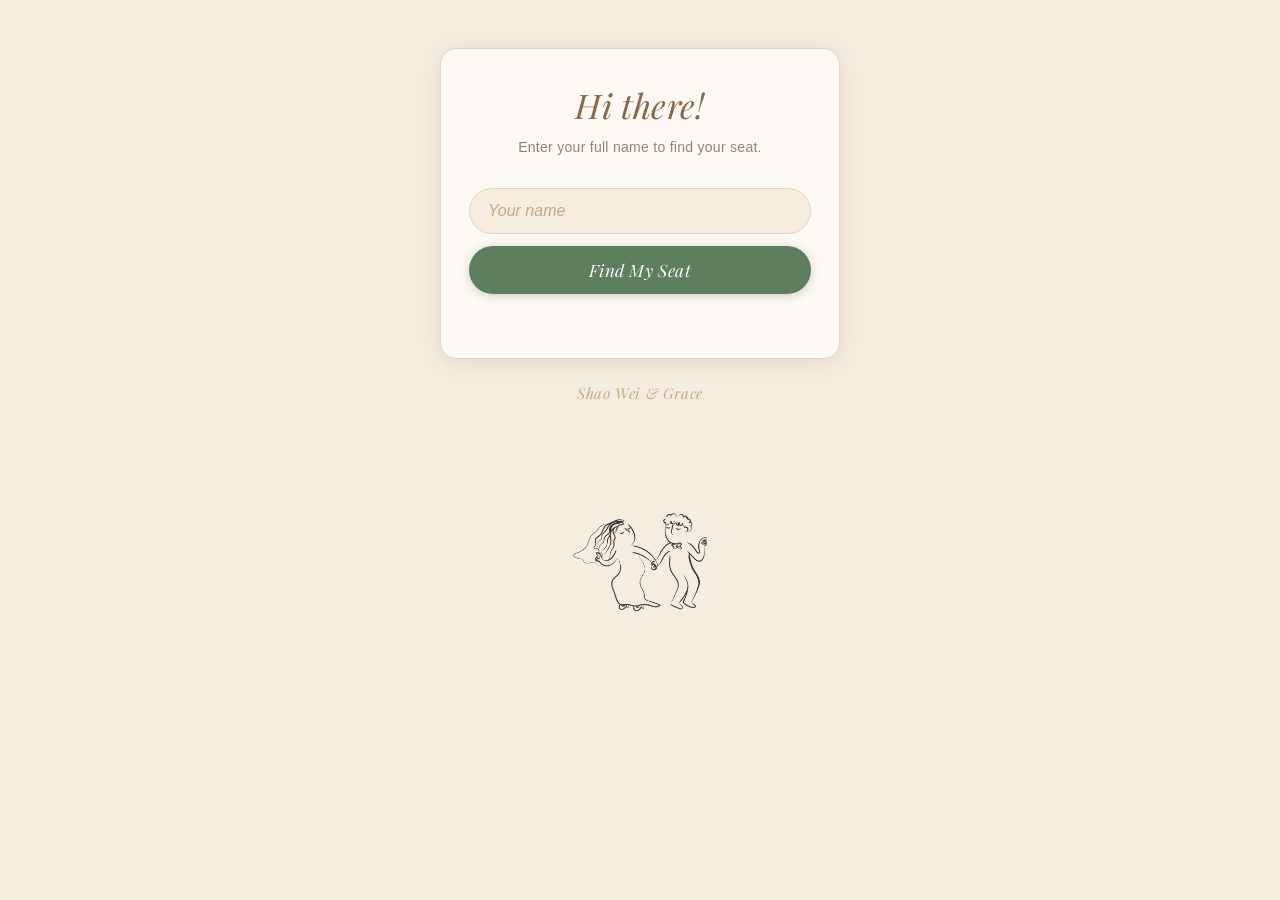
==== seating.html @ 35ec25fa "Initial wedding RSVP + seating website" ====
<!DOCTYPE html>
<html lang="en">
<head>
  <meta charset="UTF-8">
  <title>Find Your Table</title>
  <meta name="viewport" content="width=device-width, initial-scale=1.0">
  <link rel="stylesheet" href="style.css">
  <link href="https://fonts.googleapis.com/css2?family=Playfair+Display:ital,wght@0,400;0,600;1,400&display=swap" rel="stylesheet">
</head>
<body>

  <div class="page-wrap">

    <main class="card">

      <div class="header">
        <h1>Hi there!</h1>
        <p class="subtitle">Enter your full name to find your seat.</p>
      </div>

      <div class="search-area">
        <label for="nameInput" class="sr-only">Your full name</label>
        <input
          id="nameInput"
          type="text"
          placeholder="Your name"
          autocomplete="off"
          autocorrect="off"
          spellcheck="false"
        >
        <button onclick="findGuest()" id="searchBtn">Find My Seat</button>
      </div>

      <div id="result" role="status" aria-live="polite"></div>

    </main>

    <p class="footer-deco">Shao Wei &amp; Grace</p>

    <!-- Footer illustration block -->
    <div class="footer-illustration">
      <img
        src="assets/footer-illustration-bride-groom.png"
        alt=""
        role="presentation"
        onerror="this.parentElement.style.display='none'"
      >
    </div>

  </div>

  <script src="script.js"></script>
</body>
</html>
---- style.css ----
/* ============================================================
   WEDDING — style.css
   Shared between seating.html and index.html (RSVP)
   Palette: sage, cream, warm beige, light brown
   ============================================================ */

:root {
  --sage:        #8aab89;
  --sage-dark:   #5e7f5d;
  --sage-light:  #c8dbc7;
  --beige:       #f5ede0;
  --beige-dark:  #e4d3be;
  --brown:       #8b6748;
  --brown-light: #c9a882;
  --cream:       #fdf9f4;
  --text:        #4a3728;
  --text-soft:   #9a8070;
  --shadow:      rgba(74, 55, 40, 0.10);
  --radius:      16px;

  --font-sans:   "Gill Sans Nova", "Gill Sans MT", "Gill Sans", Optima, Candara, sans-serif;
  --font-serif:  "Playfair Display", Georgia, "Times New Roman", serif;
}

/* ── Reset ──────────────────────────────────────────── */
*, *::before, *::after { box-sizing: border-box; margin: 0; padding: 0; }

.sr-only {
  position: absolute; width: 1px; height: 1px;
  overflow: hidden; clip: rect(0,0,0,0); white-space: nowrap;
}

/* ── Animations ─────────────────────────────────────── */
@keyframes fadeIn {
  from { opacity: 0; transform: translateY(10px); }
  to   { opacity: 1; transform: translateY(0); }
}

@keyframes fadeInUp {
  from { opacity: 0; transform: translateY(16px); }
  to   { opacity: 1; transform: translateY(0); }
}

@keyframes popIn {
  from { opacity: 0; transform: translateY(8px) scale(0.97); }
  to   { opacity: 1; transform: translateY(0)   scale(1); }
}

/* ── Body ───────────────────────────────────────────── */
body {
  font-family: var(--font-sans);
  background-color: var(--beige);
  min-height: 100dvh;
  display: flex;
  align-items: flex-start;
  justify-content: center;
  color: var(--text);
}

/* ── Page wrap (seating page) ───────────────────────── */
.page-wrap {
  width: 100%;
  max-width: 440px;
  display: flex;
  flex-direction: column;
  align-items: center;
  padding: 48px 20px 0;
  animation: fadeIn 0.8s ease both;
}

/* ── Main card (seating page) ───────────────────────── */
.card {
  width: 100%;
  background: var(--cream);
  border: 1px solid var(--beige-dark);
  border-radius: var(--radius);
  padding: 36px 28px 40px;
  box-shadow: 0 4px 24px var(--shadow);
}

/* ── Header ─────────────────────────────────────────── */
.header {
  text-align: center;
  margin-bottom: 30px;
}

h1 {
  font-family: var(--font-serif);
  font-style: italic;
  font-weight: 400;
  font-size: clamp(26px, 7vw, 34px);
  color: var(--brown);
  letter-spacing: 0.01em;
  line-height: 1.2;
}

.subtitle {
  margin-top: 10px;
  font-size: 14px;
  font-weight: 400;
  color: var(--text-soft);
  line-height: 1.6;
  letter-spacing: 0.02em;
}

/* ── Search area ────────────────────────────────────── */
.search-area {
  display: flex;
  flex-direction: column;
  gap: 12px;
}

input {
  width: 100%;
  padding: 13px 18px;
  border: 1px solid var(--beige-dark);
  border-radius: 50px;
  background: var(--beige);
  font-family: var(--font-sans);
  font-size: 16px;
  color: var(--text);
  outline: none;
  transition: border-color 0.2s, box-shadow 0.2s;
  appearance: none;
  -webkit-appearance: none;
}

input::placeholder {
  color: var(--brown-light);
  font-style: italic;
}

input:focus {
  border-color: var(--sage);
  box-shadow: 0 0 0 3px rgba(138, 171, 137, 0.2);
  background: #fff;
}

button {
  width: 100%;
  padding: 13px 28px;
  border: none;
  border-radius: 50px;
  background: var(--sage-dark);
  color: #fff;
  font-family: var(--font-serif);
  font-style: italic;
  font-size: 17px;
  letter-spacing: 0.03em;
  cursor: pointer;
  box-shadow: 0 2px 10px rgba(94, 127, 93, 0.3);
  transition: background 0.2s, box-shadow 0.2s, transform 0.12s;
  -webkit-tap-highlight-color: transparent;
}

button:hover {
  background: #4e6e4d;
  box-shadow: 0 4px 14px rgba(94, 127, 93, 0.38);
}

button:active {
  transform: scale(0.97);
  box-shadow: 0 1px 6px rgba(94, 127, 93, 0.25);
}

/* ── Result area ────────────────────────────────────── */
#result {
  margin-top: 24px;
  display: flex;
  flex-direction: column;
  gap: 12px;
}

/* ── Found: result card ─────────────────────────────── */
.result-card {
  display: flex;
  align-items: center;
  gap: 16px;
  background: #fff;
  border: 1px solid var(--beige-dark);
  border-radius: var(--radius);
  padding: 18px 20px;
  box-shadow: 0 2px 10px var(--shadow);
  animation: popIn 0.35s cubic-bezier(0.34, 1.46, 0.64, 1) both;
}

.table-badge {
  flex-shrink: 0;
  width: 54px;
  height: 54px;
  border-radius: 50%;
  background: var(--beige);
  border: 1px solid var(--beige-dark);
  display: flex;
  flex-direction: column;
  align-items: center;
  justify-content: center;
}

.badge-label {
  font-size: 8px;
  font-weight: 600;
  letter-spacing: 0.1em;
  text-transform: uppercase;
  color: var(--text-soft);
  line-height: 1;
}

.badge-number {
  font-family: var(--font-serif);
  font-size: 22px;
  font-weight: 600;
  color: var(--brown);
  line-height: 1.1;
}

.result-info { flex: 1; min-width: 0; }

.result-name {
  font-family: var(--font-serif);
  font-size: 17px;
  font-weight: 600;
  color: var(--text);
  white-space: nowrap;
  overflow: hidden;
  text-overflow: ellipsis;
}

.result-desc {
  margin-top: 3px;
  font-size: 13px;
  color: var(--text-soft);
}

/* ── Not found card ─────────────────────────────────── */
.not-found-card {
  background: var(--cream);
  border: 1px solid var(--beige-dark);
  border-radius: var(--radius);
  padding: 22px 20px;
  text-align: center;
  animation: popIn 0.3s ease both;
}

.not-found-card strong {
  display: block;
  font-family: var(--font-serif);
  font-size: 16px;
  color: var(--brown);
  margin-bottom: 6px;
}

.not-found-card p {
  font-size: 14px;
  color: var(--text-soft);
  line-height: 1.6;
}

/* ── Multiple matches label ─────────────────────────── */
.matches-header {
  text-align: center;
  font-size: 12px;
  color: var(--text-soft);
  letter-spacing: 0.08em;
  text-transform: uppercase;
}

/* ── Footer name ────────────────────────────────────── */
.footer-deco {
  font-family: var(--font-serif);
  font-style: italic;
  font-size: 15px;
  color: var(--brown-light);
  letter-spacing: 0.04em;
  text-align: center;
}

/* ── Footer illustration block (seating page) ────────── */
.footer-illustration {
  display: flex;
  flex-direction: column;
  align-items: center;
  text-align: center;
  width: 100%;
  padding: 36px 0 56px;
  animation: fadeInUp 1s ease 0.4s both;
}

.footer-illustration__label {
  font-family: var(--font-serif);
  font-style: italic;
  font-weight: 400;
  font-size: 16px;
  color: var(--text-soft);
  letter-spacing: 0.03em;
  margin-bottom: 20px;
}

.footer-illustration img {
  display: block;
  width: 100%;
  max-width: 260px;
  height: auto;
  object-fit: contain;
  opacity: 0.82;
}

/* Seating page footer spacing */
.page-wrap .footer-deco {
  margin-top: 24px;
}


/* ============================================================
   RSVP PAGE — index.html additions
   ============================================================ */

/* ── Body override for RSVP (full-width, no flex centering) ── */
body.rsvp-page {
  display: block;
  background-color: var(--beige);
  max-width: 100%;
}

/* ── Scroll reveal ───────────────────────────────────── */
.reveal {
  opacity: 0;
  transform: translateY(24px);
  transition: opacity 0.75s ease, transform 0.75s ease;
}
.reveal.revealed {
  opacity: 1;
  transform: translateY(0);
}

/* ── HERO ────────────────────────────────────────────── */
.hero {
  position: relative;
  width: 100%;
  height: 100svh;
  min-height: 520px;
  max-height: 800px;
  overflow: hidden;
  display: flex;
  align-items: flex-end;
  justify-content: center;
}

.hero__bg-picture {
  position: absolute;
  inset: 0;
  width: 100%;
  height: 100%;
  display: block;
}

.hero__bg {
  width: 100%;
  height: 100%;
  object-fit: cover;
  object-position: center 70%;
  display: block;
  background-color: #3a3630;
}

@media (max-width: 559px) {
  .hero__bg {
    object-position: center center;
  }
}

.hero__overlay {
  position: absolute;
  inset: 0;
  background: linear-gradient(
    to bottom,
    rgba(30, 24, 18, 0.00) 0%,
    rgba(30, 24, 18, 0.30) 50%,
    rgba(30, 24, 18, 0.60) 100%
  );
}

.hero__text {
  position: relative;
  z-index: 1;
  text-align: center;
  padding: 0 24px 52px;
  width: 100%;
}

.hero__eyebrow {
  font-family: var(--font-sans);
  font-size: 12px;
  letter-spacing: 0.18em;
  text-transform: uppercase;
  color: rgba(255, 255, 255, 0.80);
  margin-bottom: 12px;
}

.hero__names {
  font-family: var(--font-serif);
  font-style: italic;
  font-weight: 400;
  font-size: clamp(38px, 10vw, 64px);
  line-height: 1.1;
  letter-spacing: 0.01em;
  color: #fff !important;
}

.hero__date {
  margin-top: 16px;
  font-family: var(--font-sans);
  font-size: 13px;
  letter-spacing: 0.22em;
  color: rgba(255, 255, 255, 0.75);
}

/* ── INVITE outer wrapper ───────────────────────────── */
.invite-outer {
  width: 100%;
  background-color: var(--beige);
  display: flex;
  justify-content: center;
}

/* ── INVITE (portrait + copy) ───────────────────────── */
.invite {
  background: var(--cream);
  padding: 56px 32px;
  display: flex;
  flex-direction: column;
  align-items: flex-start;
  gap: 32px;
  width: 100%;
  max-width: 860px;
  margin: 0 auto;
}

/* ── Portrait container ─────────────────────────────── */
.invite__portrait {
  width: 100%;
  max-width: 100%;
  aspect-ratio: 4 / 3;
  overflow: hidden;
  border-radius: 6px;
  background-color: var(--beige-dark);
  flex-shrink: 0;
  box-shadow: 0 3px 16px rgba(74, 55, 40, 0.12);
}

.invite__portrait picture {
  display: block;
  width: 100%;
  height: 100%;
}

.invite__portrait-img {
  width: 100%;
  height: 100%;
  object-fit: cover;
  display: block;
  object-position: center center; /* desktop default */
}

/*
 * Fix 1 — Mobile crop: shift object-position down so the middle-to-lower
 * portion of body-pic-3.jpg is visible instead of the top.
 * "center 65%" anchors the focal point 65% down the image height,
 * pulling subjects into the visible frame on the 4:3 mobile crop.
 */
@media (max-width: 559px) {
  .invite__portrait-img {
    object-position: center 65%;
  }
}

.invite__copy {
  flex: 1;
  padding: 0 4px;
}

.invite__headline {
  font-family: var(--font-serif);
  font-style: italic;
  font-weight: 400;
  font-size: clamp(26px, 6vw, 38px);
  color: var(--text);
  line-height: 1.25;
  margin-bottom: 20px;
}

.invite__subtext {
  font-family: var(--font-sans);
  font-size: 14px;
  color: var(--text-soft);
  line-height: 1.8;
  margin-bottom: 0;
  font-style: italic;
  /*
   * Fix 2 — Desktop copy width: cap the paragraph so it doesn't
   * stretch across the full remaining column width at large viewports.
   * This also naturally tightens the void to the right of the text.
   */
  max-width: 480px;
}

/* Desktop: side-by-side */
@media (min-width: 560px) {
  .invite {
    flex-direction: row;
    /*
     * Fix 2 — Desktop vertical alignment: change from flex-start to center
     * so the copy column sits optically paired with the image rather than
     * anchoring to the top and leaving a dead zone below the paragraph.
     */
    align-items: center;
    padding: 72px 64px;
    gap: 48px;
  }

  .invite__portrait {
    max-width: 240px;
    aspect-ratio: 3 / 4;
    box-shadow: none;
    border-radius: 4px;
    /* flex-shrink: 0 already set above — portrait never squashes */
  }

  .invite__copy {
    padding: 0;
  }
}

/* ── SCHEDULE ─────────────────────────────────────────── */
.schedule {
  position: relative;
  width: 100%;
  padding: 72px 24px 80px;
  display: flex;
  align-items: center;
  justify-content: center;
  min-height: 480px;
  overflow: hidden;

  background-image: url('assets/body-pic-4.jpg');
  background-size: cover;
  background-position: center 70%;
  background-repeat: no-repeat;
}

@media (min-width: 560px) {
  .schedule {
    background-position: center 85%;
  }
}

.schedule__overlay {
  position: absolute;
  inset: 0;
  background: rgba(18, 15, 10, 0.52);
}

.schedule__inner {
  position: relative;
  z-index: 1;
  width: 100%;
  max-width: 480px;
  text-align: center;
}

.schedule__title {
  font-family: var(--font-serif);
  font-style: italic;
  font-weight: 400;
  font-size: clamp(28px, 7vw, 42px);
  margin-bottom: 48px;
  letter-spacing: 0.01em;
  color: #fff !important;
}

.timeline {
  list-style: none;
  position: relative;
  display: flex;
  flex-direction: column;
  gap: 0;
}

.timeline::before {
  content: '';
  position: absolute;
  left: 50%;
  top: 10px;
  bottom: 10px;
  width: 1px;
  background: rgba(255, 255, 255, 0.28);
  transform: translateX(-50%);
}

.timeline__item {
  display: grid;
  grid-template-columns: 1fr 20px 1fr;
  align-items: center;
  gap: 0 12px;
  padding: 16px 0;
  position: relative;
}

@media (max-width: 559px) {
  .timeline__item {
    padding: 22px 0;
  }
  .schedule__title {
    margin-bottom: 56px;
  }
}

.timeline__item:nth-child(odd) .timeline__time  { text-align: right; order: 1; }
.timeline__item:nth-child(odd) .timeline__dot   { order: 2; }
.timeline__item:nth-child(odd) .timeline__event { text-align: left;  order: 3; }

.timeline__item:nth-child(even) .timeline__event { text-align: right; order: 1; }
.timeline__item:nth-child(even) .timeline__dot   { order: 2; }
.timeline__item:nth-child(even) .timeline__time  { text-align: left;  order: 3; }

.timeline__time {
  font-family: var(--font-sans);
  font-size: 12px;
  letter-spacing: 0.1em;
  color: rgba(255, 255, 255, 0.55);
  text-transform: uppercase;
}

.timeline__dot {
  width: 8px;
  height: 8px;
  border-radius: 50%;
  background: var(--brown-light);
  border: 2px solid rgba(255, 255, 255, 0.4);
  justify-self: center;
  flex-shrink: 0;
}

.timeline__event {
  font-family: var(--font-serif);
  font-style: italic;
  font-size: 15px;
  color: rgba(255, 255, 255, 0.90);
  line-height: 1.3;
}

/* ── FORM SECTION ─────────────────────────────────────── */
.form-section {
  background: var(--beige);
  padding: 72px 20px 80px;
  display: flex;
  flex-direction: column;
  align-items: center;
}

.form-section__header {
  text-align: center;
  margin-bottom: 36px;
}

.form-section__title {
  font-family: var(--font-serif);
  font-style: italic;
  font-weight: 400;
  font-size: clamp(26px, 6vw, 34px);
  color: var(--brown);
  letter-spacing: 0.01em;
}

.form-card {
  width: 100%;
  max-width: 620px;
  background: var(--cream);
  border: 1px solid var(--beige-dark);
  border-radius: var(--radius);
  box-shadow: 0 4px 24px var(--shadow);
  overflow: hidden;
}

.form-card iframe {
  display: block;
  width: 100%;
  height: 820px;
  border: none;
}

/* ── SITE FOOTER (RSVP page) ─────────────────────────── */
.site-footer {
  background: var(--cream);
  display: flex;
  flex-direction: column;
  align-items: center;
  padding: 36px 24px 40px;
  border-top: 1px solid var(--beige-dark);
}

.site-footer .footer-deco {
  margin-top: 0;
}
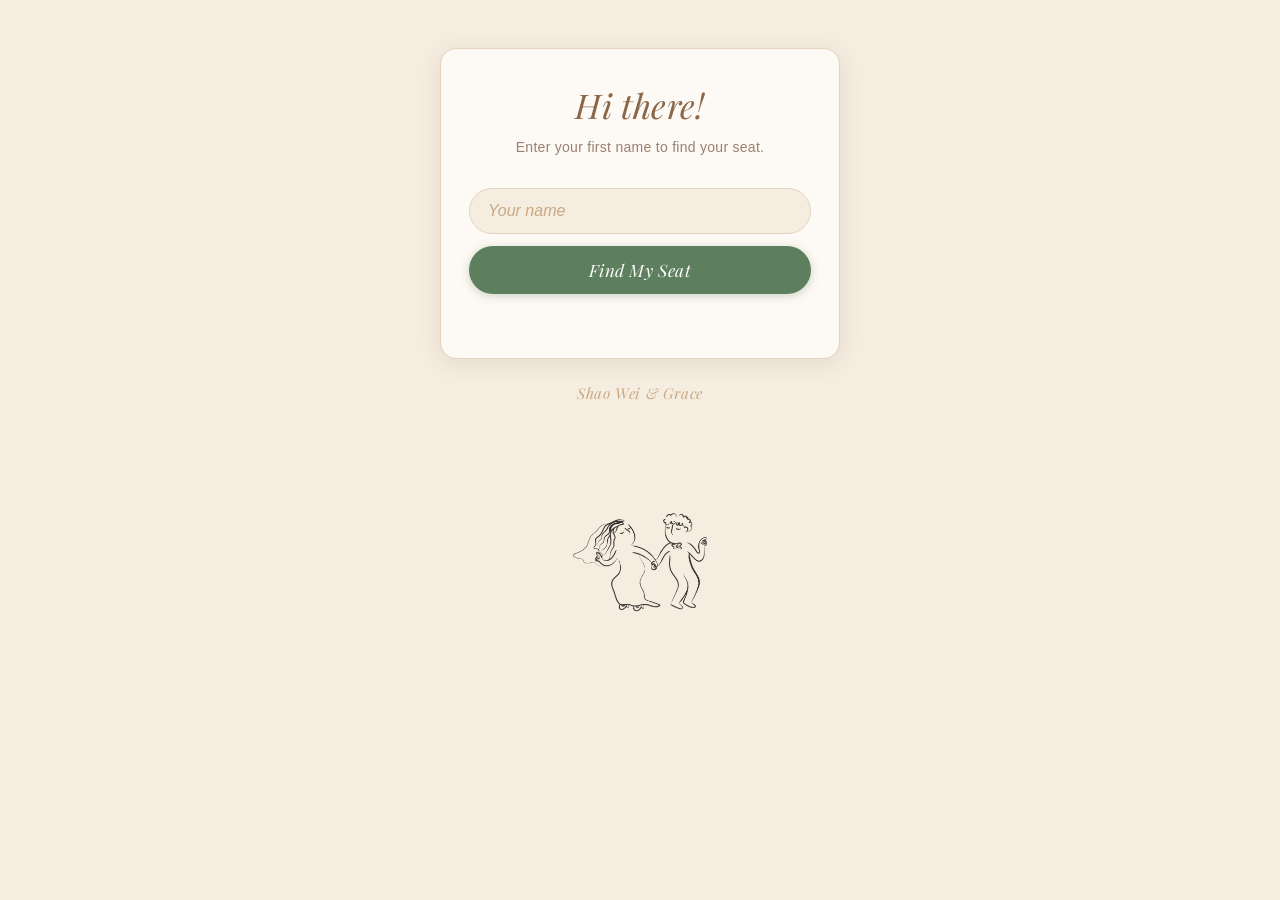
==== commit 99d99583: "Update wedding seating page" ====
--- a/seating.html
+++ b/seating.html
@@ -15,11 +15,11 @@
 
       <div class="header">
         <h1>Hi there!</h1>
-        <p class="subtitle">Enter your full name to find your seat.</p>
+        <p class="subtitle">Enter your first name to find your seat.</p>
       </div>
 
       <div class="search-area">
-        <label for="nameInput" class="sr-only">Your full name</label>
+        <label for="nameInput" class="sr-only">Your name</label>
         <input
           id="nameInput"
           type="text"
@@ -32,6 +32,24 @@
       </div>
 
       <div id="result" role="status" aria-live="polite"></div>
+
+      <!--
+        Floorplan block — hidden until a search returns a result.
+        See "highlightTable()" in script.js: it positions #spotlight
+        over the matched table using percentages from tablePositions,
+        so it scales correctly at any screen size.
+      -->
+      <div class="floorplan-wrap" id="floorplanWrap" hidden>
+        <div class="floorplan-frame" id="floorplanFrame">
+          <img
+            id="floorplanImg"
+            alt="Wedding reception floorplan"
+            onerror="this.closest('.floorplan-wrap').hidden = true; console.warn('Floorplan image failed to load — check that FLOORPLAN_IMAGE in script.js matches the real file path under /assets/.');"
+          >
+          <div class="spotlight" id="spotlight" hidden></div>
+        </div>
+        <p class="floorplan-caption" id="floorplanCaption"></p>
+      </div>
 
     </main>
 
--- a/style.css
+++ b/style.css
@@ -175,19 +175,19 @@
 .result-card {
   display: flex;
   align-items: center;
-  gap: 16px;
+  gap: 26px;
   background: #fff;
   border: 1px solid var(--beige-dark);
   border-radius: var(--radius);
-  padding: 18px 20px;
+  padding: 20px 22px;
   box-shadow: 0 2px 10px var(--shadow);
   animation: popIn 0.35s cubic-bezier(0.34, 1.46, 0.64, 1) both;
 }
 
 .table-badge {
   flex-shrink: 0;
-  width: 54px;
-  height: 54px;
+  width: 76px;
+  height: 76px;
   border-radius: 50%;
   background: var(--beige);
   border: 1px solid var(--beige-dark);
@@ -198,7 +198,7 @@
 }
 
 .badge-label {
-  font-size: 8px;
+  font-size: 9px;
   font-weight: 600;
   letter-spacing: 0.1em;
   text-transform: uppercase;
@@ -208,10 +208,23 @@
 
 .badge-number {
   font-family: var(--font-serif);
-  font-size: 22px;
+  font-size: 28px;
   font-weight: 600;
   color: var(--brown);
-  line-height: 1.1;
+  line-height: 1.15;
+}
+
+/* VIP badges show "VIP" over the seat number, both at the same size
+   (rather than the small-label / big-number split used for ordinary
+   numbered tables), since neither word is more important here. */
+.badge-vip-line {
+  font-family: var(--font-serif);
+  font-size: 16px;
+  font-weight: 700;
+  letter-spacing: 0.03em;
+  text-transform: uppercase;
+  color: var(--brown);
+  line-height: 1.25;
 }
 
 .result-info { flex: 1; min-width: 0; }
@@ -232,6 +245,19 @@
   color: var(--text-soft);
 }
 
+/* ── Special dietary line (shown only when a guest has one) ──
+   Added for the Google Sheet "Dietary Restrictions" column. */
+.diet-line {
+  display: inline-block;
+  margin-top: 6px;
+  padding: 3px 10px;
+  font-size: 12px;
+  font-family: var(--font-sans);
+  color: var(--sage-dark);
+  background: var(--sage-light);
+  border-radius: 999px;
+}
+
 /* ── Not found card ─────────────────────────────────── */
 .not-found-card {
   background: var(--cream);
@@ -256,6 +282,16 @@
   line-height: 1.6;
 }
 
+/* ── Loading state (shown briefly while the API call is in flight) ── */
+.loading-text {
+  text-align: center;
+  font-family: var(--font-serif);
+  font-style: italic;
+  font-size: 15px;
+  color: var(--text-soft);
+  padding: 8px 0;
+}
+
 /* ── Multiple matches label ─────────────────────────── */
 .matches-header {
   text-align: center;
@@ -264,6 +300,65 @@
   letter-spacing: 0.08em;
   text-transform: uppercase;
 }
+
+/* ── Floorplan (seating page) ────────────────────────────────
+   Added for table highlighting. Hidden until a search finds
+   exactly one guest; see highlightTable() in script.js. */
+.floorplan-wrap {
+  width: 100%;
+  margin-top: 22px;
+}
+
+.floorplan-caption {
+  text-align: center;
+  font-family: var(--font-serif);
+  font-style: italic;
+  font-size: 13px;
+  color: var(--text-soft);
+  margin: 10px 4px 0;
+}
+
+.floorplan-frame {
+  position: relative;
+  width: 100%;
+  /* Matches the real floorplan image's own proportions (1366x768), so
+     the frame keeps a sensible shape even before the image has loaded
+     — and never collapses to a sliver if the image path is wrong. */
+  aspect-ratio: 1366 / 768;
+  border-radius: var(--radius);
+  overflow: hidden; /* clips the spotlight's giant box-shadow to the frame */
+  border: 1px solid var(--beige-dark);
+  background: var(--beige);
+  box-shadow: 0 2px 10px var(--shadow);
+  line-height: 0;
+}
+
+.floorplan-frame img {
+  display: block;
+  width: 100%;
+  height: 100%;
+  object-fit: cover;
+}
+
+/*
+  Spotlight technique: this element is positioned (via % left/top/
+  width/height, set from tablePositions in script.js) exactly over the
+  target table. It has no background of its own — its box-shadow is a
+  huge (9999px) spread of a dark colour, which paints the ENTIRE frame
+  dark except for the element's own rectangle, leaving that one spot
+  at full brightness. A sage ring + soft glow are layered into the
+  same box-shadow so the highlight is unmistakable on a phone screen.
+*/
+.spotlight {
+  position: absolute;
+  border-radius: 50%;
+  box-shadow:
+    0 0 0 9999px rgba(0, 0, 0, 0.58),
+    0 0 0 4px #FFD400,
+    0 0 22px 6px rgba(255, 212, 0, 0.65);
+  pointer-events: none;
+}
+.spotlight[hidden] { display: none; }
 
 /* ── Footer name ────────────────────────────────────── */
 .footer-deco {
@@ -313,6 +408,7 @@
 
 /* ============================================================
    RSVP PAGE — index.html additions
+   (unchanged — nothing below this line was modified)
    ============================================================ */
 
 /* ── Body override for RSVP (full-width, no flex centering) ── */
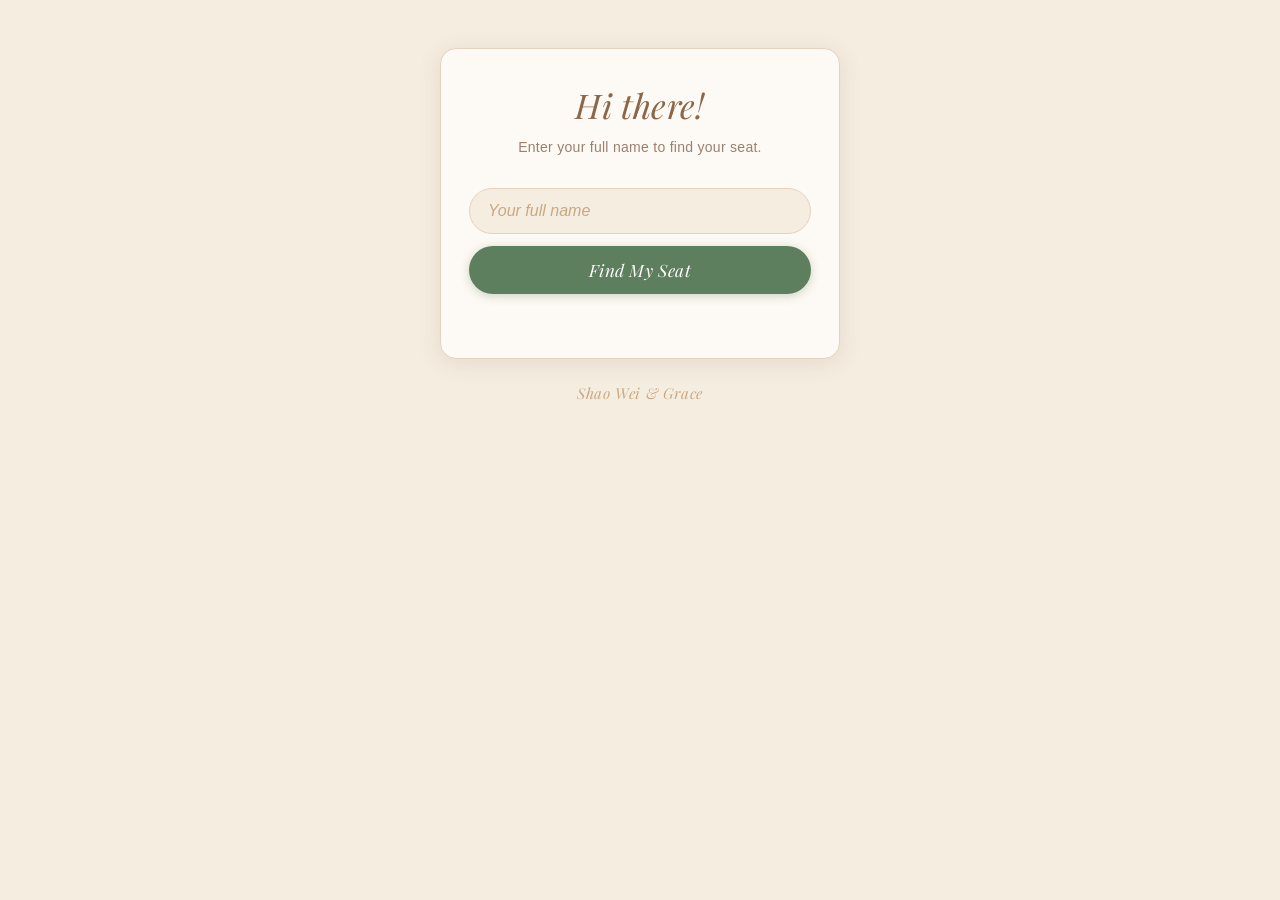
==== commit a3bc658b: "Update wedding seating page" ====
--- a/seating.html
+++ b/seating.html
@@ -15,7 +15,7 @@
 
       <div class="header">
         <h1>Hi there!</h1>
-        <p class="subtitle">Enter your first name to find your seat.</p>
+        <p class="subtitle">Enter your full name to find your seat.</p>
       </div>
 
       <div class="search-area">
@@ -23,7 +23,7 @@
         <input
           id="nameInput"
           type="text"
-          placeholder="Your name"
+          placeholder="Your full name"
           autocomplete="off"
           autocorrect="off"
           spellcheck="false"
@@ -55,16 +55,6 @@
 
     <p class="footer-deco">Shao Wei &amp; Grace</p>
 
-    <!-- Footer illustration block -->
-    <div class="footer-illustration">
-      <img
-        src="assets/footer-illustration-bride-groom.png"
-        alt=""
-        role="presentation"
-        onerror="this.parentElement.style.display='none'"
-      >
-    </div>
-
   </div>
 
   <script src="script.js"></script>
--- a/style.css
+++ b/style.css
@@ -197,6 +197,7 @@
   justify-content: center;
 }
 
+/* "TABLE" label — sits slightly closer to the number beneath it */
 .badge-label {
   font-size: 9px;
   font-weight: 600;
@@ -204,6 +205,7 @@
   text-transform: uppercase;
   color: var(--text-soft);
   line-height: 1;
+  margin-bottom: -2px; /* pulls the number up toward the label */
 }
 
 .badge-number {
@@ -211,7 +213,7 @@
   font-size: 28px;
   font-weight: 600;
   color: var(--brown);
-  line-height: 1.15;
+  line-height: 1.1; /* slightly tighter than before (was 1.15) */
 }
 
 /* VIP badges show "VIP" over the seat number, both at the same size
@@ -370,39 +372,10 @@
   text-align: center;
 }
 
-/* ── Footer illustration block (seating page) ────────── */
-.footer-illustration {
-  display: flex;
-  flex-direction: column;
-  align-items: center;
-  text-align: center;
-  width: 100%;
-  padding: 36px 0 56px;
-  animation: fadeInUp 1s ease 0.4s both;
-}
-
-.footer-illustration__label {
-  font-family: var(--font-serif);
-  font-style: italic;
-  font-weight: 400;
-  font-size: 16px;
-  color: var(--text-soft);
-  letter-spacing: 0.03em;
-  margin-bottom: 20px;
-}
-
-.footer-illustration img {
-  display: block;
-  width: 100%;
-  max-width: 260px;
-  height: auto;
-  object-fit: contain;
-  opacity: 0.82;
-}
-
 /* Seating page footer spacing */
 .page-wrap .footer-deco {
   margin-top: 24px;
+  margin-bottom: 48px;
 }
 
 
@@ -555,15 +528,9 @@
   height: 100%;
   object-fit: cover;
   display: block;
-  object-position: center center; /* desktop default */
-}
-
-/*
- * Fix 1 — Mobile crop: shift object-position down so the middle-to-lower
- * portion of body-pic-3.jpg is visible instead of the top.
- * "center 65%" anchors the focal point 65% down the image height,
- * pulling subjects into the visible frame on the 4:3 mobile crop.
- */
+  object-position: center center;
+}
+
 @media (max-width: 559px) {
   .invite__portrait-img {
     object-position: center 65%;
@@ -592,11 +559,6 @@
   line-height: 1.8;
   margin-bottom: 0;
   font-style: italic;
-  /*
-   * Fix 2 — Desktop copy width: cap the paragraph so it doesn't
-   * stretch across the full remaining column width at large viewports.
-   * This also naturally tightens the void to the right of the text.
-   */
   max-width: 480px;
 }
 
@@ -604,11 +566,6 @@
 @media (min-width: 560px) {
   .invite {
     flex-direction: row;
-    /*
-     * Fix 2 — Desktop vertical alignment: change from flex-start to center
-     * so the copy column sits optically paired with the image rather than
-     * anchoring to the top and leaving a dead zone below the paragraph.
-     */
     align-items: center;
     padding: 72px 64px;
     gap: 48px;
@@ -619,7 +576,6 @@
     aspect-ratio: 3 / 4;
     box-shadow: none;
     border-radius: 4px;
-    /* flex-shrink: 0 already set above — portrait never squashes */
   }
 
   .invite__copy {
@@ -745,6 +701,16 @@
   line-height: 1.3;
 }
 
+.schedule__attire {
+  margin-top: 28px;
+  text-align: center;
+  font-family: var(--font-serif);
+  font-style: italic;
+  font-size: 15px;
+  letter-spacing: 0.02em;
+  color: rgba(255, 255, 255, 0.9);
+}
+
 /* ── FORM SECTION ─────────────────────────────────────── */
 .form-section {
   background: var(--beige);
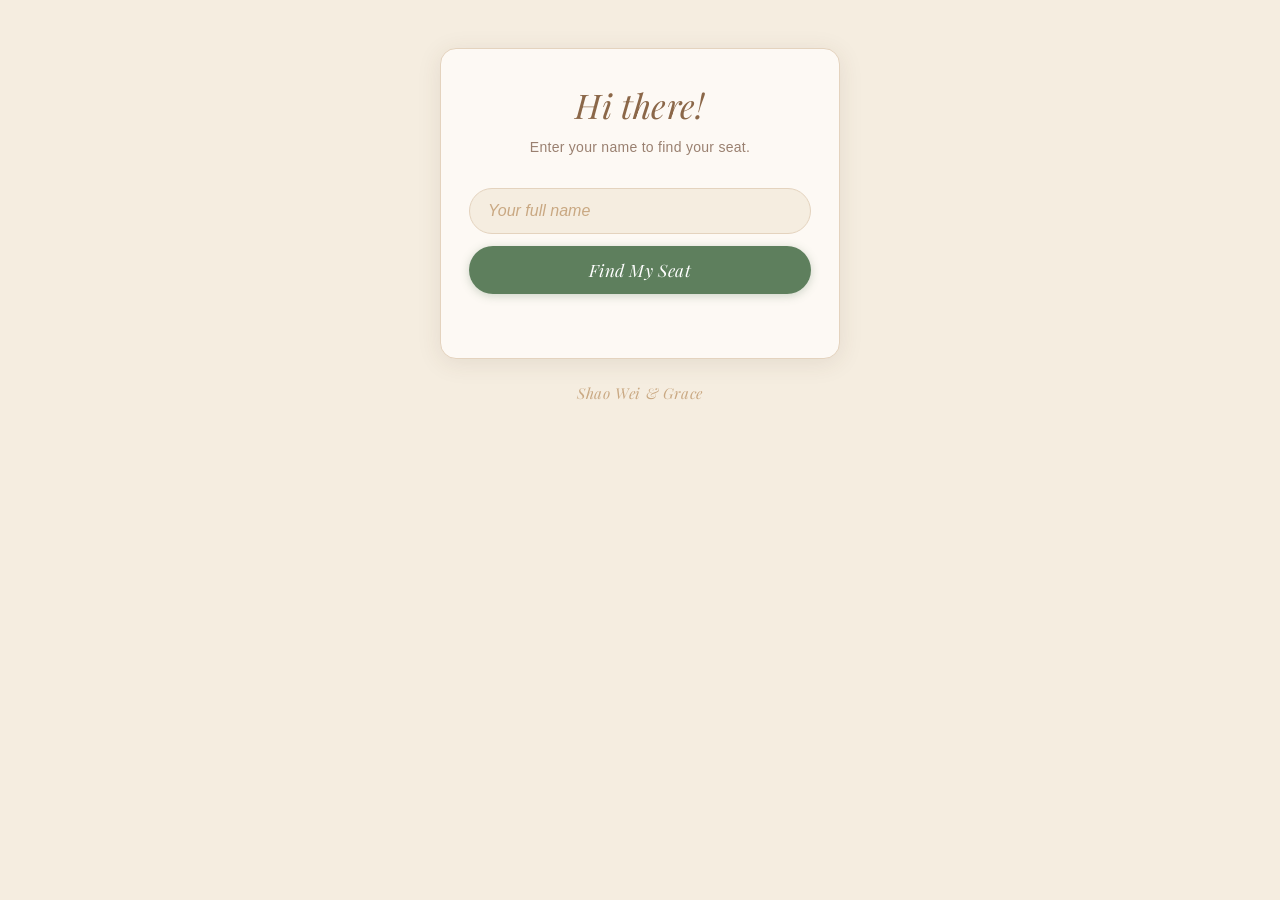
==== commit 53702bb5: "Update wedding seating page" ====
--- a/seating.html
+++ b/seating.html
@@ -15,7 +15,7 @@
 
       <div class="header">
         <h1>Hi there!</h1>
-        <p class="subtitle">Enter your full name to find your seat.</p>
+        <p class="subtitle">Enter your name to find your seat.</p>
       </div>
 
       <div class="search-area">
--- a/style.css
+++ b/style.css
@@ -352,13 +352,7 @@
   same box-shadow so the highlight is unmistakable on a phone screen.
 */
 .spotlight {
-  position: absolute;
-  border-radius: 50%;
-  box-shadow:
-    0 0 0 9999px rgba(0, 0, 0, 0.58),
-    0 0 0 4px #FFD400,
-    0 0 22px 6px rgba(255, 212, 0, 0.65);
-  pointer-events: none;
+  display: none; /* spotlight element kept in HTML but never shown */
 }
 .spotlight[hidden] { display: none; }
 
